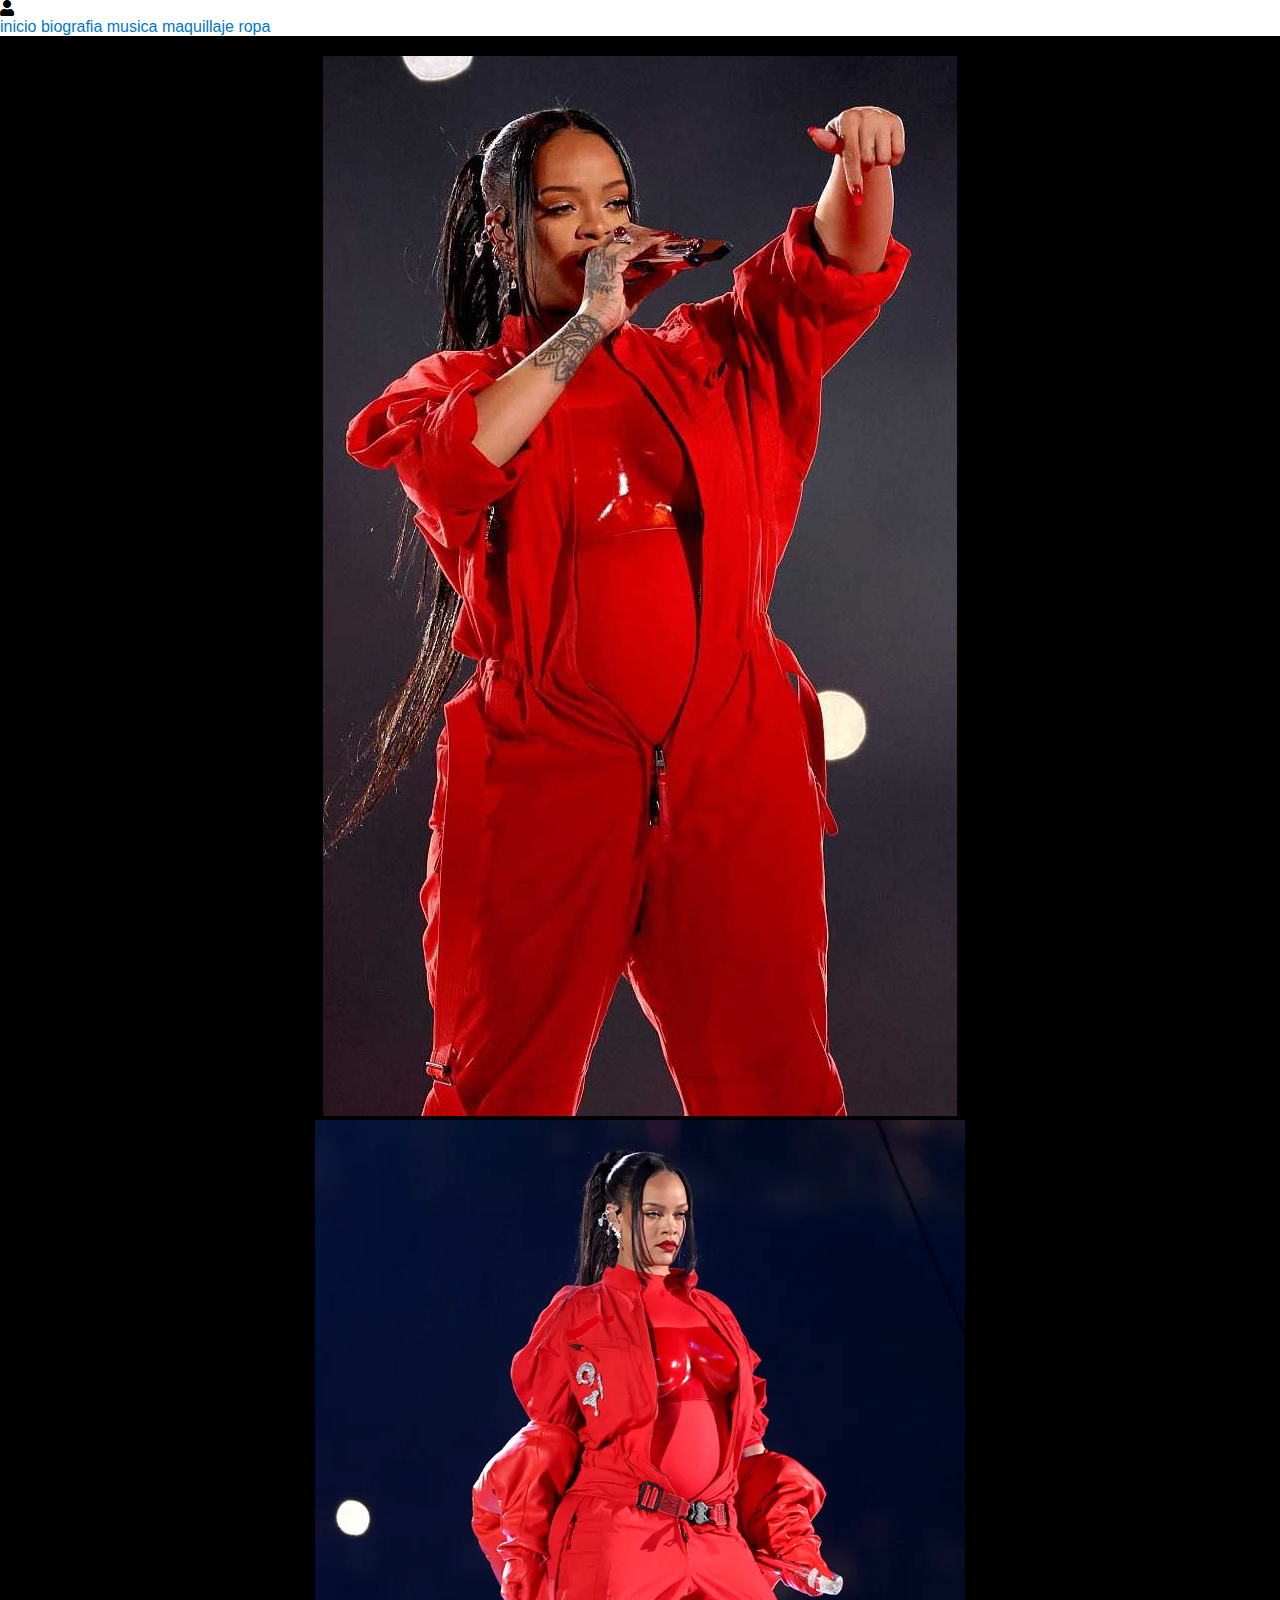
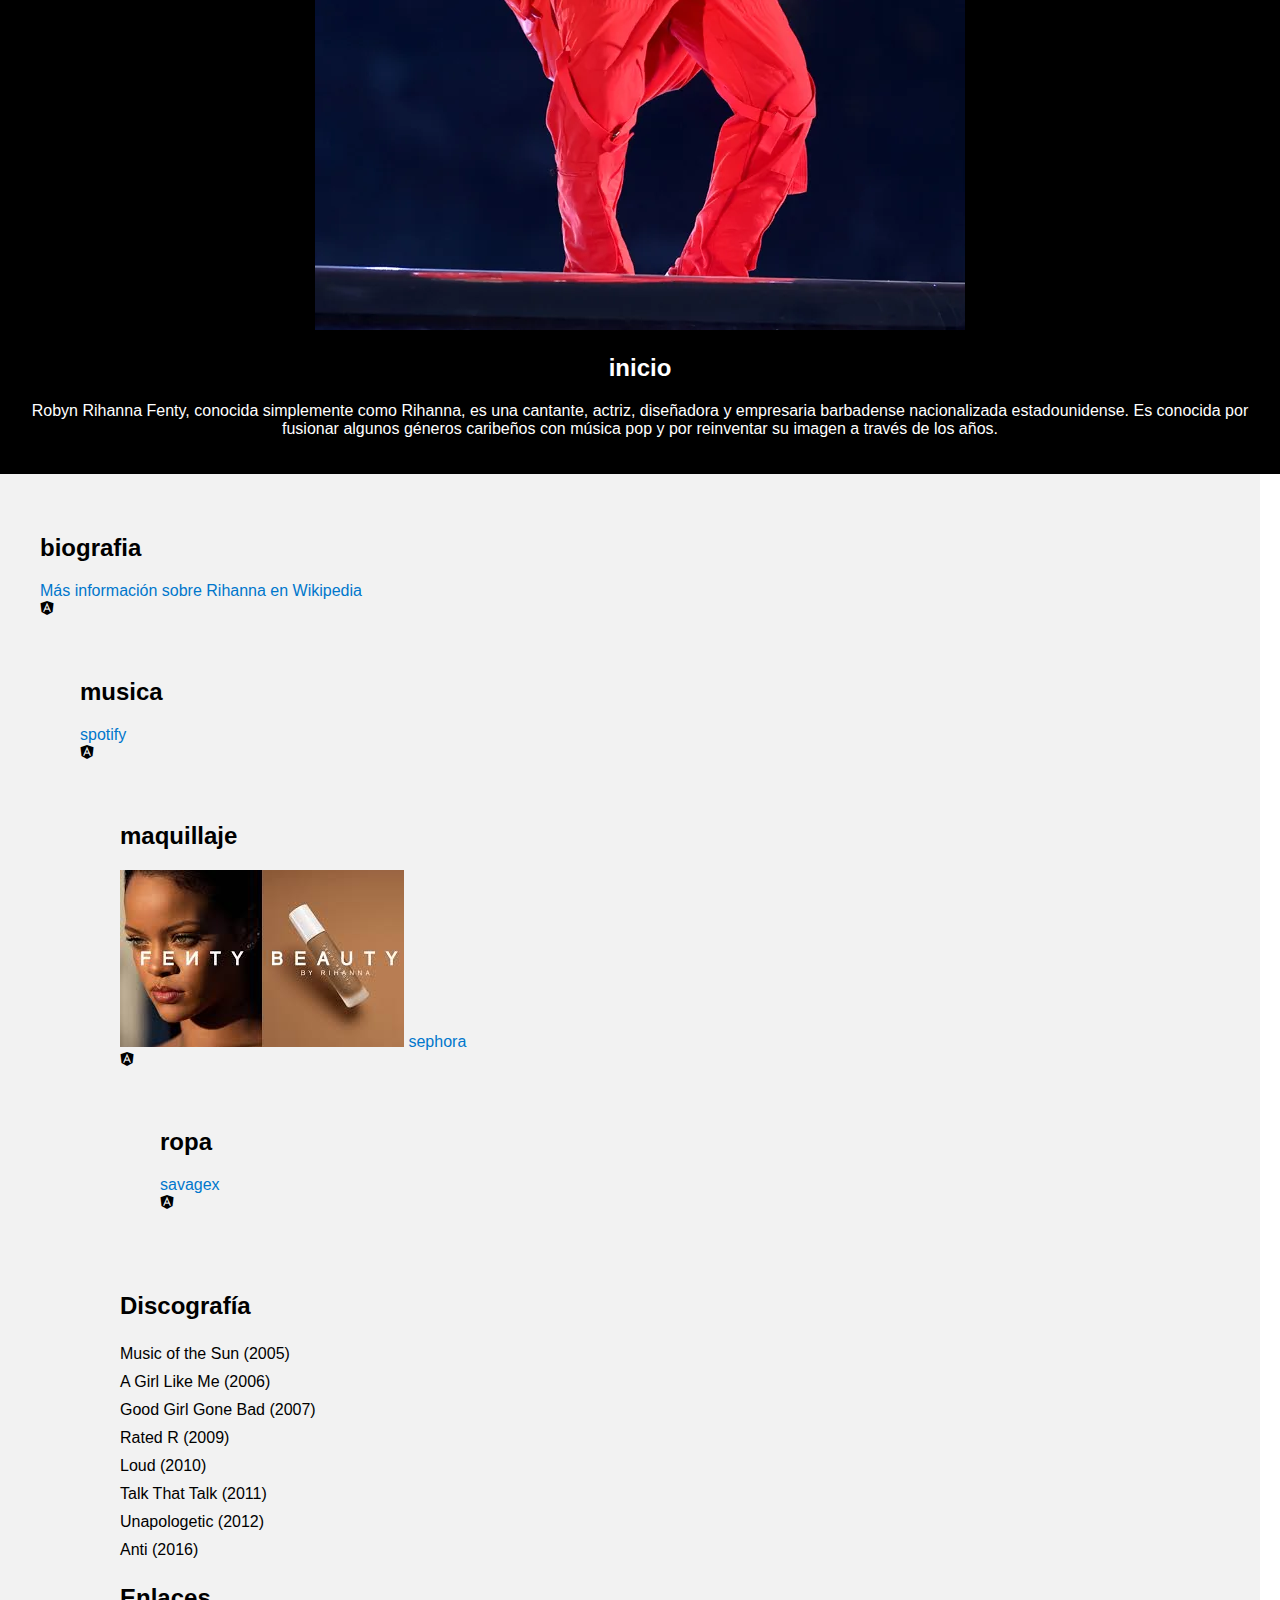
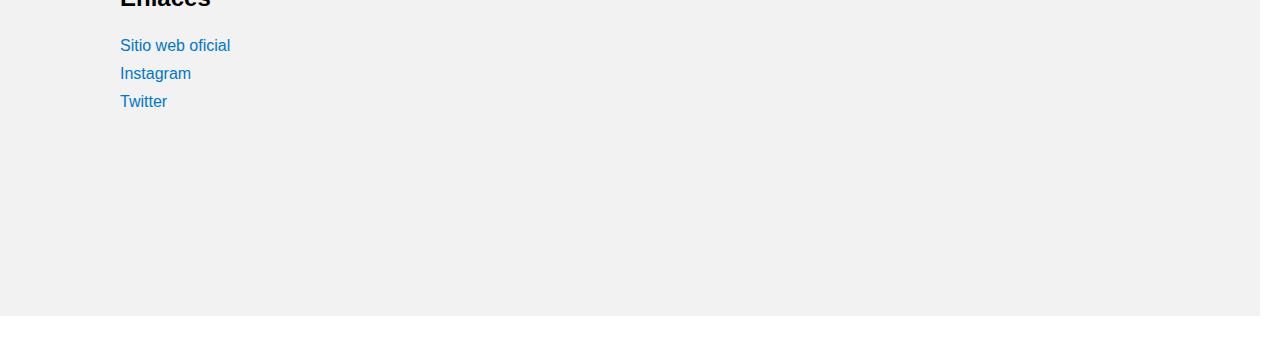
==== index.HTML @ 742fc0d0 "First commit" ====
<!DOCTYPE html>
<html lang="en">

  
<head>
  <meta charset="UTF-8">
  <meta http-equiv="X-UA-Compatible" content="IE=edge" />
    <meta name="viewport" content="width=device-width, initial-scale=1.0" />
    <link rel="stylesheet" href="https://cdnjs.cloudflare.com/ajax/libs/font-awesome/5.15.3/css/all.min.css" />
    <i class="fas fa-user"></i>


    <link rel="stylesheet" href="https://es.wikipedia.org/wiki/Rihanna">
    <link rel="stylesheet" href="./css/style.css"/>

   <title>Rihanna</title>
  </head>
<body>

  <div class="logo">
    <a href="#" logo></a>
    </div>
    <nav class="nav">
      <a href="#">inicio</a>
      <a href="#">biografia</a>
      <a href="#">musica</a>
      <a href="#">maquillaje</a>
      <a href="#">ropa</a>
    </nav>
    <div>
     <header class="content header">
      <img src="img/rihanna.jpg"><img src="img/rihanna3">
      <h2 class="titulo">inicio</h2>
      
      <p>Robyn Rihanna Fenty, conocida simplemente como Rihanna, es una cantante, actriz, diseñadora y empresaria barbadense nacionalizada estadounidense. Es conocida por fusionar algunos géneros caribeños con música pop y por reinventar su imagen a través de los años.</p>
<div class="btn-home"></div>
    </div>
  </header>

  <section class="content sau">
    <h2 class="title">biografia</h2>
    <a href="https://es.wikipedia.org/wiki/Rihanna">Más información sobre Rihanna en Wikipedia</a>
<div class="box-container">
  <div class="box">
    <i class="fab fa-angular"></i>

    <section class="content sau">
      <h2 class="title">musica</h2>
      <a href="https://open.spotify.com/artist/5pKCCKE2ajJHZ9KAiaK11H"> spotify</a>
  <div class="box-container">
    <div class="box">
      <i class="fab fa-angular"></i>

      <section class="content sau">
        <h2 class="title">maquillaje</h2>
        <img src="img/rihanna fenty.jpg">

        <a href="https://www.sephora.es/fenty-beauty-by-rihanna/FENTY-HubPage.html">sephora</a>
    <div class="box-container">
      <div class="box">
        <i class="fab fa-angular"></i>

        <section class="content sau">
          <h2 class="title">ropa</h2>
          <a href="https://www.savagex.es/">savagex</a>
      <div class="box-container">
        <div class="box">
          <i class="fab fa-angular"></i>

  </div>
</div>

  </section>

  </div>

  <h2>Discografía</h2>
  <ul>
    <li>Music of the Sun (2005)</li>
    <li>A Girl Like Me (2006)</li>
    <li>Good Girl Gone Bad (2007)</li>
    <li>Rated R (2009)</li>
    <li>Loud (2010)</li>
    <li>Talk That Talk (2011)</li>
    <li>Unapologetic (2012)</li>
    <li>Anti (2016)</li>
  </ul>
  <h2>Enlaces</h2>
  <ul>
    <li><a href="https://www.rihannanow.com/" target="_blank">Sitio web oficial</a></li>
    <li><a href="https://www.instagram.com/badgalriri/" target="_blank">Instagram</a></li>
    <li><a href="https://twitter.com/rihanna" target="_blank">Twitter</a></li>
  </ul>

 
</body>
</html>
---- css/style.css ----
body {
    font-family: Arial, sans-serif;
    margin: 0;
  }
  header {
    background-color: #000;
    color: #fff;
    text-align: center;
    padding: 20px;
  }
  h1 {
    margin: 0;
  }
  main {
    display: flex;
    flex-wrap: wrap;
    margin: 20px;
  }
  article {
    flex: 1 1 500px;
    margin-right: 20px;
  }
  section {
    flex: 1 1 300px;
    margin-right: 20px;
  }
  aside {
    flex: 1 1 200px;
  }
  ul {
    list-style: none;
    padding: 0;
    margin: 0;
  }
  li {
    padding: 5px 0;
  }
  footer {
    background-color: #000;
    color: #fff;
    text-align: center;
    padding: 10px;
  }




  a {
    color: #0077cc;
    text-decoration: none;
}

a:hover {
    text-decoration: underline;
}

.button {
    display: inline-block;
    padding: 10px 20px;
    background-color: #0077cc;
    color: #fff;
    border-radius: 4px;
    text-align: center;
    text-decoration: none;
    transition: background-color 0.3s;
}

.button:hover {
    background-color: #005ea6;
}section {
    background-color: #f2f2f2;
    padding: 40px;
    margin-bottom: 40px;
}

section h2 {
    font-size: 24px;
    margin-bottom: 20px;
}

form {
    max-width: 600px;
    margin: 0 auto;
}

label {
    display: block;
    margin-bottom: 10px;
}

input[type="text"],
input[type="email"],
textarea {
    display: block;
    width: 100%;
    padding: 10px;
    margin-bottom: 20px;
    border: 1px solid #eccece;
    border-radius: 4px;
    font-size: 16px;
}

input[type="submit"] {
    display: inline-block;
    padding: 10px 20px;
    background-color: #449cdb;
    color: #f0c1c1;
    border: none;
    border-radius: 4px;
    font-size: 16px;
    cursor: pointer;
    transition: background-color 0.3s;
}

input[type="submit"]:hover {
    background-color: #062c49;
}
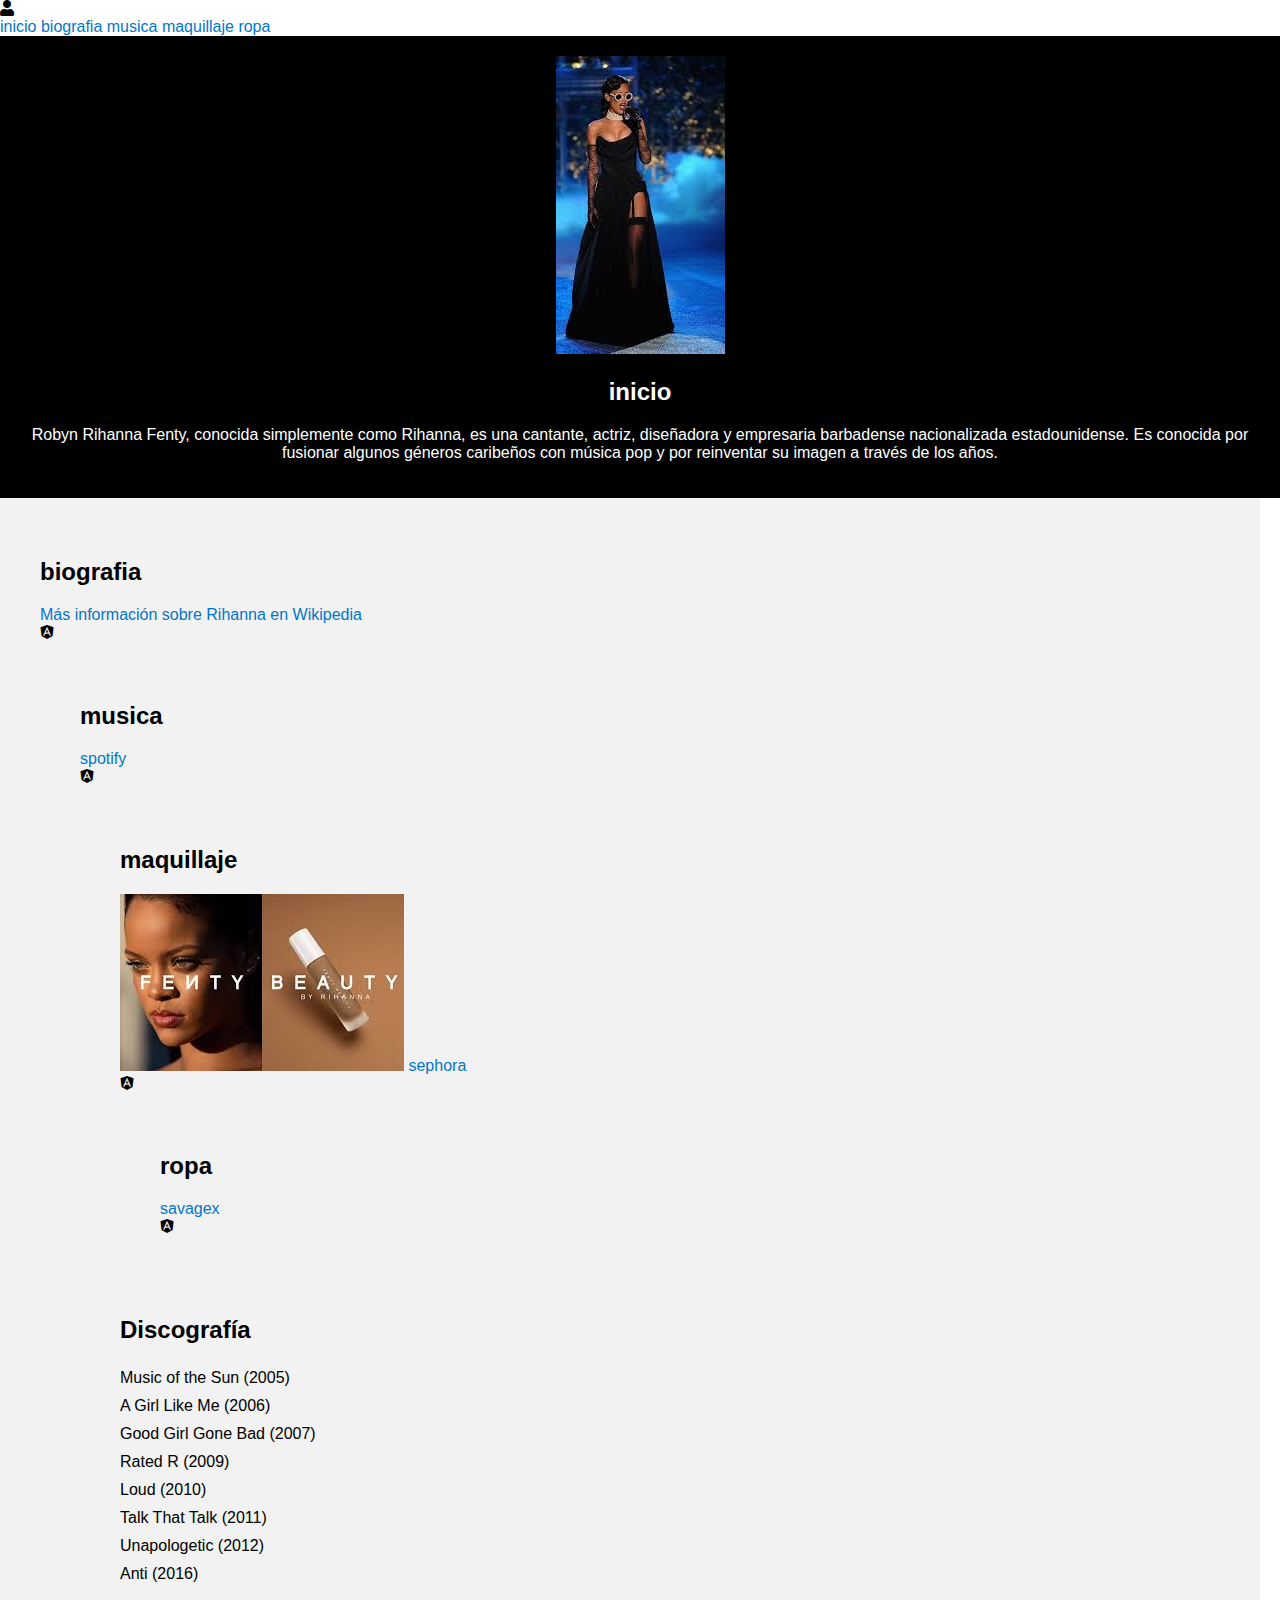
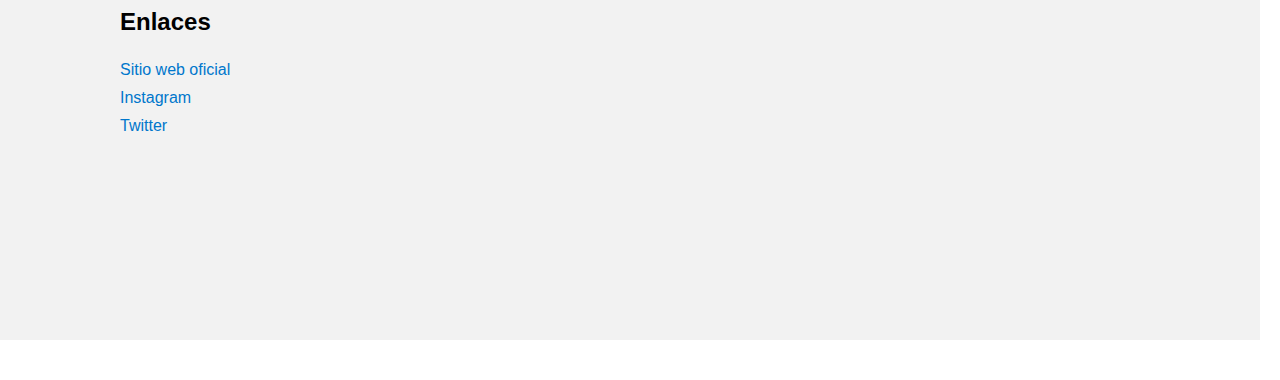
==== commit 2b11cd39: "add: favicon" ====
--- a/index.HTML
+++ b/index.HTML
@@ -8,11 +8,9 @@
     <meta name="viewport" content="width=device-width, initial-scale=1.0" />
     <link rel="stylesheet" href="https://cdnjs.cloudflare.com/ajax/libs/font-awesome/5.15.3/css/all.min.css" />
     <i class="fas fa-user"></i>
-
-
     <link rel="stylesheet" href="https://es.wikipedia.org/wiki/Rihanna">
     <link rel="stylesheet" href="./css/style.css"/>
-
+<link rel="shortcut icon" href="img/music.ico" type="image/x-icon">
    <title>Rihanna</title>
   </head>
 <body>
@@ -29,9 +27,8 @@
     </nav>
     <div>
      <header class="content header">
-      <img src="img/rihanna.jpg"><img src="img/rihanna3">
+      <img src="img/rihanna.png">
       <h2 class="titulo">inicio</h2>
-      
       <p>Robyn Rihanna Fenty, conocida simplemente como Rihanna, es una cantante, actriz, diseñadora y empresaria barbadense nacionalizada estadounidense. Es conocida por fusionar algunos géneros caribeños con música pop y por reinventar su imagen a través de los años.</p>
 <div class="btn-home"></div>
     </div>
